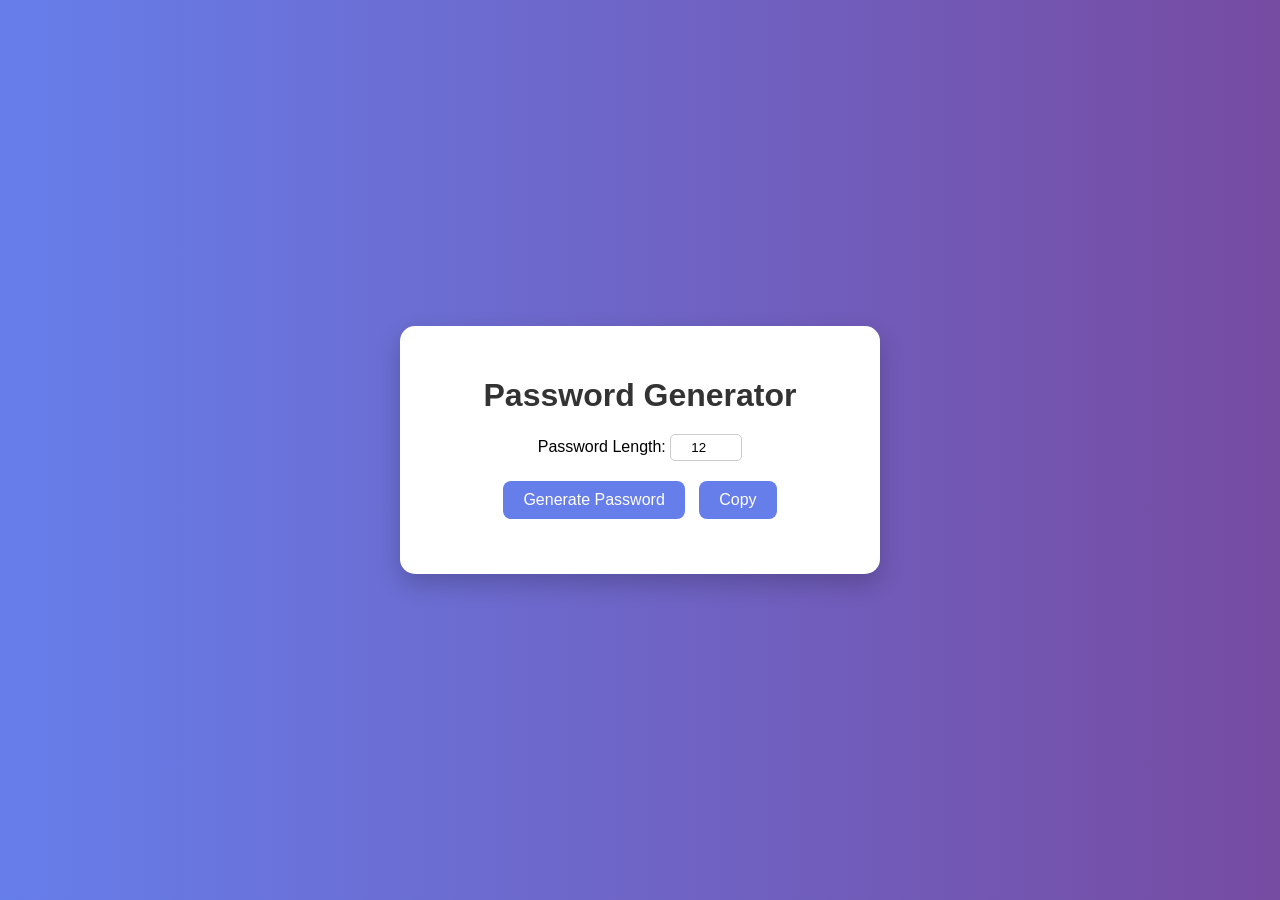
==== Password Generator/Password Generated/P.html @ ef857b46 "Password Generator" ====
<!DOCTYPE html>
<html lang="en">
<head>
<meta charset="UTF-8">
<meta name="viewport" content="width=device-width, initial-scale=1.0">
<title>Professional Password Generator</title>
<style>
    body {
        font-family: 'Segoe UI', Tahoma, Geneva, Verdana, sans-serif;
        background: linear-gradient(to right, #667eea, #764ba2);
        display: flex;
        justify-content: center;
        align-items: center;
        height: 100vh;
        margin: 0;
    }
    .container {
        background: white;
        padding: 30px 40px;
        border-radius: 15px;
        box-shadow: 0 10px 25px rgba(0,0,0,0.2);
        text-align: center;
        width: 400px;
    }
    h1 {
        margin-bottom: 20px;
        color: #333;
    }
    input[type=number] {
        width: 60px;
        padding: 5px;
        border-radius: 5px;
        border: 1px solid #ccc;
        text-align: center;
        margin-bottom: 15px;
    }
    button {
        padding: 10px 20px;
        border: none;
        background: #667eea;
        color: white;
        font-size: 16px;
        border-radius: 8px;
        cursor: pointer;
        transition: 0.3s;
        margin: 5px;
    }
    button:hover {
        background: #764ba2;
    }
    #password {
        margin-top: 20px;
        font-family: monospace;
        word-break: break-all;
        font-weight: bold;
        color: #333;
    }
    #strength {
        margin-top: 10px;
        font-weight: bold;
    }
</style>
</head>
<body>
<div class="container">
    <h1>Password Generator</h1>
    <label for="length">Password Length:</label>
    <input type="number" id="length" value="12" min="6" max="50">
    <br>
    <button onclick="generatePassword()">Generate Password</button>
    <button onclick="copyPassword()">Copy</button>
    <div id="password"></div>
    <div id="strength"></div>
</div>

<script>
function generatePassword() {
    const length = parseInt(document.getElementById('length').value);
    const letters = "abcdefghijklmnopqrstuvwxyz";
    const upper = letters.toUpperCase();
    const numbers = "0123456789";
    const symbols = "!@#$%^&*()-_=+[]{}|;:,.<>?";
    const allChars = letters + upper + numbers + symbols;

    let password = '';
    // Ensure at least one lowercase, one uppercase, one number, and one symbol
    password += letters[Math.floor(Math.random() * letters.length)];
    password += upper[Math.floor(Math.random() * upper.length)];
    password += numbers[Math.floor(Math.random() * numbers.length)];
    password += symbols[Math.floor(Math.random() * symbols.length)];

    for (let i = password.length; i < length; i++) {
        password += allChars.charAt(Math.floor(Math.random() * allChars.length));
    }

    // Shuffle password to avoid predictable pattern
    password = password.split('').sort(() => Math.random() - 0.5).join('');

    document.getElementById('password').innerText = password;
    checkStrength(password);
}

function copyPassword() {
    const password = document.getElementById('password').innerText;
    if (password) {
        navigator.clipboard.writeText(password);
        alert("Password copied to clipboard!");
    }
}

function checkStrength(password) {
    let strength = "Weak";
    const strongRegex = /(?=.*[a-z])(?=.*[A-Z])(?=.*[0-9])(?=.*[!@#$%^&*])/;
    if (password.length >= 12 && strongRegex.test(password)) strength = "Strong";
    else if (password.length >= 8) strength = "Medium";
    document.getElementById('strength').innerText = "Strength: " + strength;
}
</script>
</body>
</html>
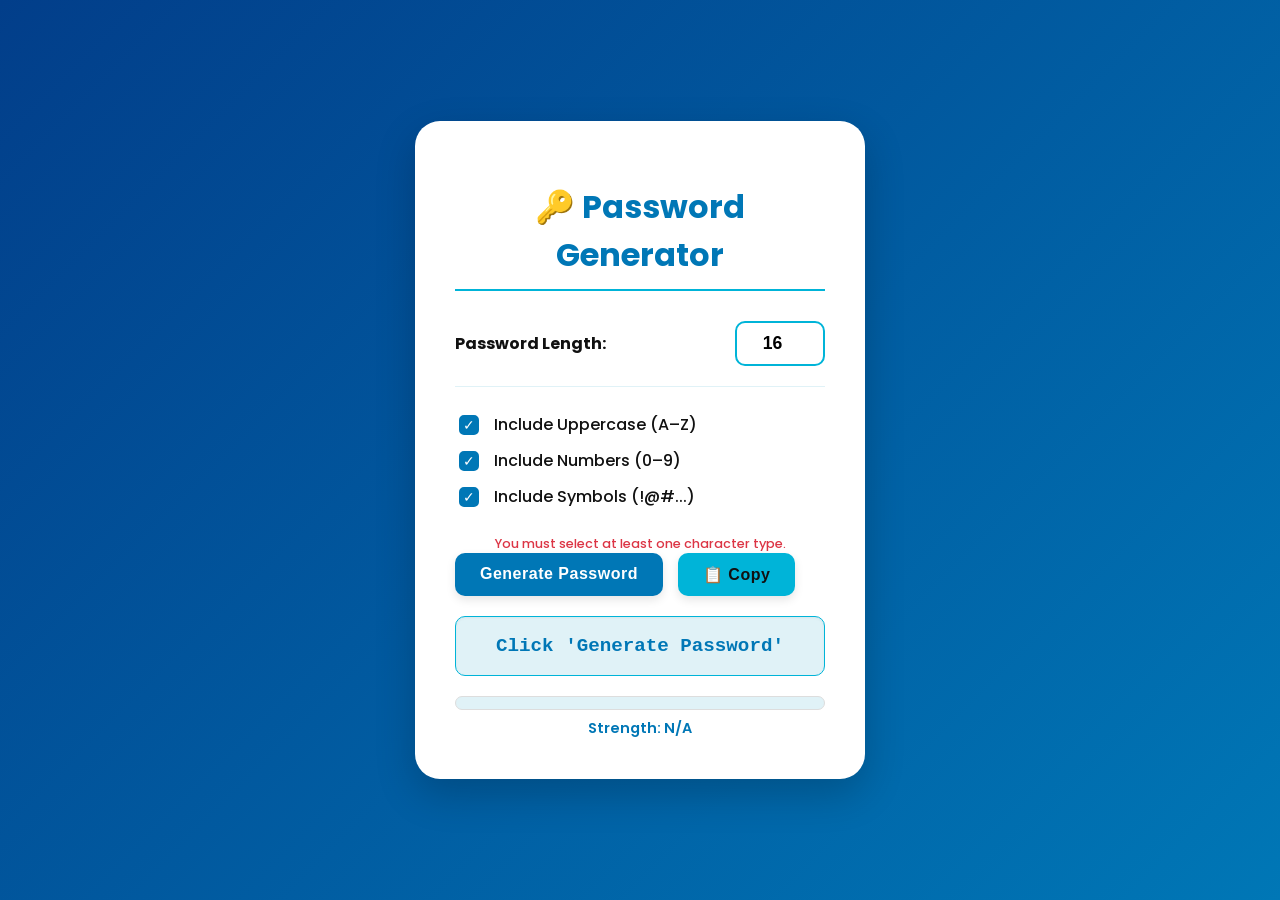
==== commit e258f468: "Revamp password generator HTML and styles" ====
--- a/Password Generator/Password Generated/P.html
+++ b/Password Generator/Password Generated/P.html
@@ -3,118 +3,421 @@
 <head>
 <meta charset="UTF-8">
 <meta name="viewport" content="width=device-width, initial-scale=1.0">
-<title>Professional Password Generator</title>
+<title>Deep Ocean Password Generator</title>
+<link href="https://fonts.googleapis.com/css2?family=Poppins:wght@400;600;700&display=swap" rel="stylesheet">
 <style>
+    /* Color Palette */
+    :root {
+        --color-primary: #0077b6; /* Deep Teal/Blue */
+        --color-secondary: #00b4d8; /* Bright Sky Blue */
+        --color-text: #111;
+        --color-light-bg: #e0f2f7; /* Very Light Blue */
+        --color-card-bg: #fff;
+        --color-gradient-start: #023e8a; /* Deep Ocean */
+        --color-gradient-end: #0077b6;
+        --shadow: 0 15px 40px rgba(0, 0, 0, 0.2);
+    }
+
+    * {
+        box-sizing: border-box;
+    }
     body {
-        font-family: 'Segoe UI', Tahoma, Geneva, Verdana, sans-serif;
-        background: linear-gradient(to right, #667eea, #764ba2);
+        font-family: 'Poppins', sans-serif;
+        background: linear-gradient(135deg, var(--color-gradient-start), var(--color-gradient-end));
         display: flex;
         justify-content: center;
         align-items: center;
         height: 100vh;
         margin: 0;
+        color: var(--color-text);
     }
     .container {
-        background: white;
-        padding: 30px 40px;
-        border-radius: 15px;
-        box-shadow: 0 10px 25px rgba(0,0,0,0.2);
+        background: var(--color-card-bg);
+        padding: 40px;
+        border-radius: 25px;
+        box-shadow: var(--shadow);
+        width: 450px;
+        max-width: 90%;
         text-align: center;
-        width: 400px;
-    }
+        transition: transform 0.3s ease-in-out;
+    }
+    .container:hover {
+        transform: translateY(-5px);
+    }
+    
     h1 {
+        margin-bottom: 30px;
+        color: var(--color-primary);
+        font-size: 2em;
+        font-weight: 700;
+        border-bottom: 2px solid var(--color-secondary);
+        padding-bottom: 10px;
+    }
+    
+    /* Input Group Styling */
+    .input-group {
         margin-bottom: 20px;
-        color: #333;
+        display: flex;
+        justify-content: space-between;
+        align-items: center;
+        font-weight: 600;
     }
     input[type=number] {
-        width: 60px;
-        padding: 5px;
+        width: 90px;
+        padding: 10px 5px;
+        border-radius: 10px;
+        border: 2px solid var(--color-secondary);
+        text-align: center;
+        font-size: 1.1em;
+        font-weight: 600;
+        transition: border-color 0.3s;
+    }
+    input[type=number]:focus {
+        border-color: var(--color-primary);
+        outline: none;
+    }
+
+    /* Options (Checkboxes) Styling */
+    .options {
+        text-align: left;
+        font-size: 1em;
+        margin-bottom: 25px;
+        padding-top: 15px;
+        border-top: 1px solid var(--color-light-bg);
+    }
+    .options label {
+        display: flex;
+        align-items: center;
+        margin: 10px 0;
+        cursor: pointer;
+        transition: color 0.2s;
+        font-weight: 500;
+    }
+    .options label:hover {
+        color: var(--color-primary);
+    }
+    .options input[type="checkbox"] {
+        /* Custom checkbox style */
+        appearance: none;
+        width: 20px;
+        height: 20px;
+        border: 2px solid var(--color-secondary);
         border-radius: 5px;
-        border: 1px solid #ccc;
-        text-align: center;
-        margin-bottom: 15px;
+        margin-right: 15px;
+        position: relative;
+        cursor: pointer;
+        transition: all 0.2s;
+    }
+    .options input[type="checkbox"]:checked {
+        background-color: var(--color-primary);
+        border-color: var(--color-primary);
+    }
+    .options input[type="checkbox"]:checked::after {
+        content: '✓';
+        position: absolute;
+        top: 50%;
+        left: 50%;
+        transform: translate(-50%, -50%);
+        color: white;
+        font-size: 14px;
+    }
+
+    /* Button Styling */
+    .buttons-container {
+        display: flex;
+        gap: 15px;
+        margin-bottom: 20px;
     }
     button {
-        padding: 10px 20px;
+        padding: 12px 25px;
         border: none;
-        background: #667eea;
+        font-size: 1em;
+        border-radius: 10px;
+        cursor: pointer;
+        transition: background 0.3s, transform 0.1s;
+        font-weight: 600;
+        letter-spacing: 0.5px;
+        box-shadow: 0 4px 10px rgba(0, 0, 0, 0.1);
+    }
+    #generateBtn {
+        background: var(--color-primary);
         color: white;
-        font-size: 16px;
-        border-radius: 8px;
-        cursor: pointer;
-        transition: 0.3s;
-        margin: 5px;
-    }
-    button:hover {
-        background: #764ba2;
-    }
-    #password {
+    }
+    #generateBtn:hover {
+        background: #005f96;
+        transform: translateY(-2px);
+        box-shadow: 0 6px 15px rgba(0, 0, 0, 0.15);
+    }
+    #copyBtn {
+        background: var(--color-secondary);
+        color: var(--color-text);
+    }
+    #copyBtn:hover {
+        background: #0099b6;
+        color: white;
+        transform: translateY(-2px);
+        box-shadow: 0 6px 15px rgba(0, 0, 0, 0.15);
+    }
+    
+    /* Password Display Styling */
+    #password-display {
+        font-family: 'Courier New', monospace;
+        word-break: break-all;
+        font-weight: 700;
+        font-size: 1.2em;
+        color: var(--color-primary);
+        background: var(--color-light-bg);
+        padding: 18px;
+        border-radius: 10px;
+        min-height: 50px;
+        display: flex;
+        align-items: center;
+        justify-content: center;
+        border: 1px solid var(--color-secondary);
+        box-shadow: inset 0 1px 3px rgba(0, 0, 0, 0.05);
+    }
+    
+    #copyMsg {
+        color: #28a745; /* Green for success */
+        font-size: 0.9em;
+        margin-top: 10px;
+        display: none;
+        font-weight: 600;
+    }
+    
+    /* Strength Meter Styling */
+    .strength-bar {
+        width: 100%;
+        height: 14px;
+        border-radius: 7px;
+        background: var(--color-light-bg);
         margin-top: 20px;
-        font-family: monospace;
-        word-break: break-all;
-        font-weight: bold;
-        color: #333;
-    }
-    #strength {
-        margin-top: 10px;
-        font-weight: bold;
+        overflow: hidden;
+        border: 1px solid #ddd;
+    }
+    .strength-bar div {
+        height: 100%;
+        width: 0%;
+        transition: width 0.4s ease-out, background-color 0.4s ease-out;
+    }
+    #strengthText {
+        margin-top: 8px;
+        font-weight: 600;
+        font-size: 0.9em;
+        color: var(--color-primary);
+    }
+    .error-msg {
+        color: #dc3545; /* Red for error */
+        font-size: 0.8em;
+        margin-top: 5px;
+        font-weight: 500;
     }
 </style>
 </head>
 <body>
 <div class="container">
-    <h1>Password Generator</h1>
-    <label for="length">Password Length:</label>
-    <input type="number" id="length" value="12" min="6" max="50">
-    <br>
-    <button onclick="generatePassword()">Generate Password</button>
-    <button onclick="copyPassword()">Copy</button>
-    <div id="password"></div>
-    <div id="strength"></div>
+    <h1>🔑 Password Generator</h1>
+
+    <div class="input-group">
+        <label for="length"><b>Password Length:</b></label>
+        <input type="number" id="length" value="16" min="6" max="128">
+    </div>
+    <div id="lengthError" class="error-msg" style="text-align: right;" aria-live="polite">Minimum length is 6.</div>
+
+    <div class="options">
+        <label><input type="checkbox" id="includeUpper" checked> Include Uppercase (A–Z)</label>
+        <label><input type="checkbox" id="includeNumbers" checked> Include Numbers (0–9)</label>
+        <label><input type="checkbox" id="includeSymbols" checked> Include Symbols (!@#...)</label>
+    </div>
+    <div id="optionsError" class="error-msg" aria-live="polite">You must select at least one character type.</div>
+
+    <div class="buttons-container">
+        <button id="generateBtn" onclick="app.generatePassword()">Generate Password</button>
+        <button id="copyBtn" onclick="app.copyPassword()">📋 Copy</button>
+    </div>
+
+    <div id="password-display" role="status" aria-live="assertive">Click 'Generate Password'</div>
+    <div id="copyMsg" aria-live="polite">✅ Password copied to clipboard!</div>
+
+    <div class="strength-bar"><div id="strengthFill"></div></div>
+    <div id="strengthText">Strength: N/A</div>
 </div>
 
 <script>
-function generatePassword() {
-    const length = parseInt(document.getElementById('length').value);
-    const letters = "abcdefghijklmnopqrstuvwxyz";
-    const upper = letters.toUpperCase();
-    const numbers = "0123456789";
-    const symbols = "!@#$%^&*()-_=+[]{}|;:,.<>?";
-    const allChars = letters + upper + numbers + symbols;
-
-    let password = '';
-    // Ensure at least one lowercase, one uppercase, one number, and one symbol
-    password += letters[Math.floor(Math.random() * letters.length)];
-    password += upper[Math.floor(Math.random() * upper.length)];
-    password += numbers[Math.floor(Math.random() * numbers.length)];
-    password += symbols[Math.floor(Math.random() * symbols.length)];
-
-    for (let i = password.length; i < length; i++) {
-        password += allChars.charAt(Math.floor(Math.random() * allChars.length));
-    }
-
-    // Shuffle password to avoid predictable pattern
-    password = password.split('').sort(() => Math.random() - 0.5).join('');
-
-    document.getElementById('password').innerText = password;
-    checkStrength(password);
+// --- START of Advanced JavaScript Class (Kept from previous iteration) ---
+class PasswordGeneratorApp {
+    constructor() {
+        this.CHAR_SETS = {
+            lower: "abcdefghijklmnopqrstuvwxyz",
+            upper: "ABCDEFGHIJKLMNOPQRSTUVWXYZ",
+            numbers: "0123456789",
+            symbols: "!@#$%^&*()-_=+[]{}|;:,.<>/?`~"
+        };
+        this.dom = {
+            lengthInput: document.getElementById('length'),
+            upperCheckbox: document.getElementById('includeUpper'),
+            numbersCheckbox: document.getElementById('includeNumbers'),
+            symbolsCheckbox: document.getElementById('includeSymbols'),
+            passwordDisplay: document.getElementById('password-display'),
+            copyMsg: document.getElementById('copyMsg'),
+            strengthFill: document.getElementById('strengthFill'),
+            strengthText: document.getElementById('strengthText'),
+            lengthError: document.getElementById('lengthError'),
+            optionsError: document.getElementById('optionsError'),
+        };
+        this.initEventListeners();
+        this.validateLength();
+        this.updateStrength("");
+    }
+    initEventListeners() {
+        this.dom.lengthInput.addEventListener('input', () => {
+            this.validateLength();
+            this.updateStrength(this.dom.passwordDisplay.innerText);
+        });
+        [this.dom.upperCheckbox, this.dom.numbersCheckbox, this.dom.symbolsCheckbox].forEach(cb => {
+            cb.addEventListener('change', () => {
+                this.validateOptions();
+                this.updateStrength(this.dom.passwordDisplay.innerText);
+            });
+        });
+    }
+    validateLength() {
+        let length = parseInt(this.dom.lengthInput.value);
+        const minLength = parseInt(this.dom.lengthInput.min);
+        const maxLength = parseInt(this.dom.lengthInput.max);
+        
+        if (isNaN(length) || length < minLength) {
+            this.dom.lengthInput.value = minLength;
+            this.dom.lengthError.innerText = `Minimum length is ${minLength}.`;
+            this.dom.lengthError.style.display = 'block';
+        } else if (length > maxLength) {
+            this.dom.lengthInput.value = maxLength;
+            this.dom.lengthError.innerText = `Maximum length is ${maxLength}.`;
+            this.dom.lengthError.style.display = 'block';
+        } else {
+            this.dom.lengthError.style.display = 'none';
+        }
+    }
+    validateOptions() {
+        const includeUpper = this.dom.upperCheckbox.checked;
+        const includeNumbers = this.dom.numbersCheckbox.checked;
+        const includeSymbols = this.dom.symbolsCheckbox.checked;
+        if (!(true || includeUpper || includeNumbers || includeSymbols)) {
+            this.dom.optionsError.style.display = 'block';
+            return false;
+        } else {
+            this.dom.optionsError.style.display = 'none';
+            return true;
+        }
+    }
+    generatePassword() {
+        this.validateLength();
+        if (!this.validateOptions()) {
+            this.dom.passwordDisplay.innerText = "Select character types!";
+            this.updateStrength("");
+            return;
+        }
+        const length = parseInt(this.dom.lengthInput.value);
+        const includeUpper = this.dom.upperCheckbox.checked;
+        const includeNumbers = this.dom.numbersCheckbox.checked;
+        const includeSymbols = this.dom.symbolsCheckbox.checked;
+        let allChars = this.CHAR_SETS.lower;
+        const requiredChars = [];
+        requiredChars.push(this.getRandomChar(this.CHAR_SETS.lower));
+        if (includeUpper) {
+            allChars += this.CHAR_SETS.upper;
+            requiredChars.push(this.getRandomChar(this.CHAR_SETS.upper));
+        }
+        if (includeNumbers) {
+            allChars += this.CHAR_SETS.numbers;
+            requiredChars.push(this.getRandomChar(this.CHAR_SETS.numbers));
+        }
+        if (includeSymbols) {
+            allChars += this.CHAR_SETS.symbols;
+            requiredChars.push(this.getRandomChar(this.CHAR_SETS.symbols));
+        }
+        if (requiredChars.length > length) {
+            this.dom.passwordDisplay.innerText = `Error: Length (${length}) is too short for selected options.`;
+            this.updateStrength("");
+            return;
+        }
+        let password = requiredChars.join('');
+        const remainingLength = length - password.length;
+        for (let i = 0; i < remainingLength; i++) {
+            password += this.getRandomChar(allChars);
+        }
+        password = this.shuffleString(password);
+        this.dom.passwordDisplay.innerText = password;
+        this.dom.copyMsg.style.display = 'none';
+        this.updateStrength(password);
+    }
+    getRandomChar(charSet) {
+        return charSet.charAt(Math.floor(Math.random() * charSet.length));
+    }
+    shuffleString(str) {
+        return str.split('').sort(() => Math.random() - 0.5).join('');
+    }
+    copyPassword() {
+        const password = this.dom.passwordDisplay.innerText;
+        if (password && !password.includes('Click') && !password.includes('Error') && !password.includes('Select')) {
+            navigator.clipboard.writeText(password).then(() => {
+                this.dom.copyMsg.style.display = 'block';
+                setTimeout(() => this.dom.copyMsg.style.display = 'none', 1500);
+            }).catch(err => {
+                console.error('Copy failed:', err);
+            });
+        }
+    }
+    updateStrength(password) {
+        const length = password.length;
+        let score = 0;
+        
+        if (password.match(/[a-z]/)) score++;
+        if (password.match(/[A-Z]/)) score++;
+        if (password.match(/[0-9]/)) score++;
+        if (password.match(/[!@#$%^&*()-_=+\[\]{}|;:,.<>/?`~]/)) score++; 
+
+        let lengthScore = 0;
+        if (length >= 10) lengthScore = 1;
+        if (length >= 16) lengthScore = 2;
+
+        let totalStrength = score + lengthScore;
+        
+        let width = (totalStrength / 6) * 100;
+        let color = "var(--color-light-bg)";
+        let text = "N/A";
+        
+        // Use a vibrant scale for professional look
+        if (totalStrength <= 2) {
+            color = "#dc3545"; // Red
+            text = "Too Weak";
+        } else if (totalStrength === 3) {
+            color = "#ffc107"; // Yellow
+            text = "Weak";
+        } else if (totalStrength === 4) {
+            color = "#20c997"; // Mint Green
+            text = "Medium";
+        } else if (totalStrength === 5) {
+            color = "#00bcd4"; // Cyan
+            text = "Strong";
+        } else if (totalStrength >= 6) {
+            color = "#28a745"; // Success Green
+            text = "Excellent";
+        }
+
+        if (!password || password.includes('Click') || password.includes('Error') || password.includes('Select')) {
+            width = 0;
+            color = "var(--color-light-bg)";
+            text = "N/A";
+        } 
+        
+        this.dom.strengthFill.style.width = width + "%";
+        this.dom.strengthFill.style.background = color;
+        this.dom.strengthText.innerText = "Strength: " + text;
+    }
 }
-
-function copyPassword() {
-    const password = document.getElementById('password').innerText;
-    if (password) {
-        navigator.clipboard.writeText(password);
-        alert("Password copied to clipboard!");
-    }
-}
-
-function checkStrength(password) {
-    let strength = "Weak";
-    const strongRegex = /(?=.*[a-z])(?=.*[A-Z])(?=.*[0-9])(?=.*[!@#$%^&*])/;
-    if (password.length >= 12 && strongRegex.test(password)) strength = "Strong";
-    else if (password.length >= 8) strength = "Medium";
-    document.getElementById('strength').innerText = "Strength: " + strength;
-}
+const app = new PasswordGeneratorApp();
+// --- END of Advanced JavaScript Class ---
 </script>
 </body>
 </html>
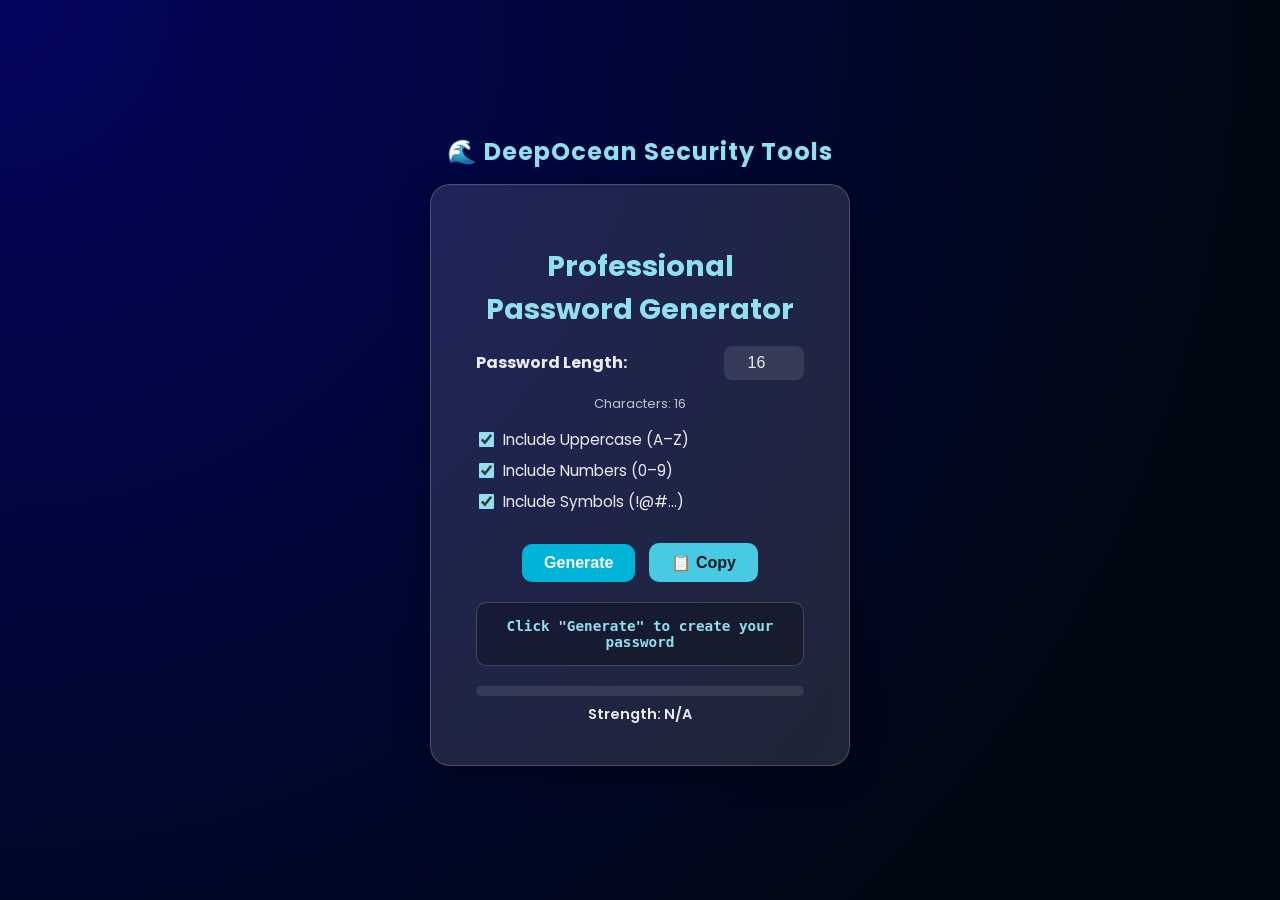
==== commit 1d88a88f: "Refactor password generator HTML and styles" ====
--- a/Password Generator/Password Generated/P.html
+++ b/Password Generator/Password Generated/P.html
@@ -3,421 +3,275 @@
 <head>
 <meta charset="UTF-8">
 <meta name="viewport" content="width=device-width, initial-scale=1.0">
-<title>Deep Ocean Password Generator</title>
+<title>DeepOcean Security – Professional Password Generator</title>
 <link href="https://fonts.googleapis.com/css2?family=Poppins:wght@400;600;700&display=swap" rel="stylesheet">
 <style>
-    /* Color Palette */
-    :root {
-        --color-primary: #0077b6; /* Deep Teal/Blue */
-        --color-secondary: #00b4d8; /* Bright Sky Blue */
-        --color-text: #111;
-        --color-light-bg: #e0f2f7; /* Very Light Blue */
-        --color-card-bg: #fff;
-        --color-gradient-start: #023e8a; /* Deep Ocean */
-        --color-gradient-end: #0077b6;
-        --shadow: 0 15px 40px rgba(0, 0, 0, 0.2);
-    }
-
-    * {
-        box-sizing: border-box;
-    }
-    body {
-        font-family: 'Poppins', sans-serif;
-        background: linear-gradient(135deg, var(--color-gradient-start), var(--color-gradient-end));
-        display: flex;
-        justify-content: center;
-        align-items: center;
-        height: 100vh;
-        margin: 0;
-        color: var(--color-text);
-    }
-    .container {
-        background: var(--color-card-bg);
-        padding: 40px;
-        border-radius: 25px;
-        box-shadow: var(--shadow);
-        width: 450px;
-        max-width: 90%;
-        text-align: center;
-        transition: transform 0.3s ease-in-out;
-    }
-    .container:hover {
-        transform: translateY(-5px);
-    }
-    
-    h1 {
-        margin-bottom: 30px;
-        color: var(--color-primary);
-        font-size: 2em;
-        font-weight: 700;
-        border-bottom: 2px solid var(--color-secondary);
-        padding-bottom: 10px;
-    }
-    
-    /* Input Group Styling */
-    .input-group {
-        margin-bottom: 20px;
-        display: flex;
-        justify-content: space-between;
-        align-items: center;
-        font-weight: 600;
-    }
-    input[type=number] {
-        width: 90px;
-        padding: 10px 5px;
-        border-radius: 10px;
-        border: 2px solid var(--color-secondary);
-        text-align: center;
-        font-size: 1.1em;
-        font-weight: 600;
-        transition: border-color 0.3s;
-    }
-    input[type=number]:focus {
-        border-color: var(--color-primary);
-        outline: none;
-    }
-
-    /* Options (Checkboxes) Styling */
-    .options {
-        text-align: left;
-        font-size: 1em;
-        margin-bottom: 25px;
-        padding-top: 15px;
-        border-top: 1px solid var(--color-light-bg);
-    }
-    .options label {
-        display: flex;
-        align-items: center;
-        margin: 10px 0;
-        cursor: pointer;
-        transition: color 0.2s;
-        font-weight: 500;
-    }
-    .options label:hover {
-        color: var(--color-primary);
-    }
-    .options input[type="checkbox"] {
-        /* Custom checkbox style */
-        appearance: none;
-        width: 20px;
-        height: 20px;
-        border: 2px solid var(--color-secondary);
-        border-radius: 5px;
-        margin-right: 15px;
-        position: relative;
-        cursor: pointer;
-        transition: all 0.2s;
-    }
-    .options input[type="checkbox"]:checked {
-        background-color: var(--color-primary);
-        border-color: var(--color-primary);
-    }
-    .options input[type="checkbox"]:checked::after {
-        content: '✓';
-        position: absolute;
-        top: 50%;
-        left: 50%;
-        transform: translate(-50%, -50%);
-        color: white;
-        font-size: 14px;
-    }
-
-    /* Button Styling */
-    .buttons-container {
-        display: flex;
-        gap: 15px;
-        margin-bottom: 20px;
-    }
-    button {
-        padding: 12px 25px;
-        border: none;
-        font-size: 1em;
-        border-radius: 10px;
-        cursor: pointer;
-        transition: background 0.3s, transform 0.1s;
-        font-weight: 600;
-        letter-spacing: 0.5px;
-        box-shadow: 0 4px 10px rgba(0, 0, 0, 0.1);
-    }
-    #generateBtn {
-        background: var(--color-primary);
-        color: white;
-    }
-    #generateBtn:hover {
-        background: #005f96;
-        transform: translateY(-2px);
-        box-shadow: 0 6px 15px rgba(0, 0, 0, 0.15);
-    }
-    #copyBtn {
-        background: var(--color-secondary);
-        color: var(--color-text);
-    }
-    #copyBtn:hover {
-        background: #0099b6;
-        color: white;
-        transform: translateY(-2px);
-        box-shadow: 0 6px 15px rgba(0, 0, 0, 0.15);
-    }
-    
-    /* Password Display Styling */
-    #password-display {
-        font-family: 'Courier New', monospace;
-        word-break: break-all;
-        font-weight: 700;
-        font-size: 1.2em;
-        color: var(--color-primary);
-        background: var(--color-light-bg);
-        padding: 18px;
-        border-radius: 10px;
-        min-height: 50px;
-        display: flex;
-        align-items: center;
-        justify-content: center;
-        border: 1px solid var(--color-secondary);
-        box-shadow: inset 0 1px 3px rgba(0, 0, 0, 0.05);
-    }
-    
-    #copyMsg {
-        color: #28a745; /* Green for success */
-        font-size: 0.9em;
-        margin-top: 10px;
-        display: none;
-        font-weight: 600;
-    }
-    
-    /* Strength Meter Styling */
-    .strength-bar {
-        width: 100%;
-        height: 14px;
-        border-radius: 7px;
-        background: var(--color-light-bg);
-        margin-top: 20px;
-        overflow: hidden;
-        border: 1px solid #ddd;
-    }
-    .strength-bar div {
-        height: 100%;
-        width: 0%;
-        transition: width 0.4s ease-out, background-color 0.4s ease-out;
-    }
-    #strengthText {
-        margin-top: 8px;
-        font-weight: 600;
-        font-size: 0.9em;
-        color: var(--color-primary);
-    }
-    .error-msg {
-        color: #dc3545; /* Red for error */
-        font-size: 0.8em;
-        margin-top: 5px;
-        font-weight: 500;
-    }
+:root {
+    --primary: #00b4d8;
+    --secondary: #0077b6;
+    --accent: #90e0ef;
+    --text: #e9ecef;
+    --card-bg: rgba(255,255,255,0.12);
+    --border: rgba(255,255,255,0.2);
+    --shadow: 0 8px 32px rgba(0,0,0,0.35);
+}
+* {
+    box-sizing: border-box;
+}
+body {
+    margin: 0;
+    font-family: 'Poppins', sans-serif;
+    background: radial-gradient(circle at top left, #03045e, #000814 80%);
+    color: var(--text);
+    display: flex;
+    flex-direction: column;
+    align-items: center;
+    justify-content: center;
+    height: 100vh;
+    overflow: hidden;
+}
+.header {
+    text-align: center;
+    margin-bottom: 15px;
+    letter-spacing: 1px;
+}
+.header h2 {
+    margin: 0;
+    color: var(--accent);
+    font-weight: 700;
+}
+.container {
+    background: var(--card-bg);
+    backdrop-filter: blur(15px);
+    border: 1px solid var(--border);
+    padding: 40px 45px;
+    border-radius: 20px;
+    box-shadow: var(--shadow);
+    width: 420px;
+    max-width: 90%;
+    text-align: center;
+    animation: fadeIn 1s ease;
+}
+@keyframes fadeIn {
+    from {opacity: 0; transform: translateY(20px);}
+    to {opacity: 1; transform: translateY(0);}
+}
+h1 {
+    font-size: 1.8em;
+    color: var(--accent);
+    margin-bottom: 15px;
+}
+.input-group {
+    display: flex;
+    justify-content: space-between;
+    align-items: center;
+    margin: 15px 0;
+}
+input[type=number] {
+    width: 80px;
+    padding: 8px;
+    font-size: 1em;
+    border-radius: 8px;
+    border: none;
+    text-align: center;
+    background: rgba(255,255,255,0.1);
+    color: var(--text);
+    outline: none;
+}
+input[type=number]:focus {
+    box-shadow: 0 0 6px var(--accent);
+}
+.options {
+    text-align: left;
+    margin: 15px 0 25px;
+    font-size: 0.95em;
+}
+.options label {
+    display: flex;
+    align-items: center;
+    margin: 8px 0;
+    cursor: pointer;
+}
+.options input {
+    margin-right: 10px;
+    transform: scale(1.2);
+    accent-color: var(--accent);
+}
+button {
+    padding: 10px 22px;
+    font-size: 1em;
+    font-weight: 600;
+    border: none;
+    border-radius: 10px;
+    margin: 5px;
+    cursor: pointer;
+    color: #fff;
+    transition: 0.3s;
+}
+#generateBtn {
+    background: var(--primary);
+}
+#generateBtn:hover {
+    background: var(--secondary);
+    transform: translateY(-2px);
+}
+#copyBtn {
+    background: #48cae4;
+    color: #001219;
+}
+#copyBtn:hover {
+    background: #00b4d8;
+}
+#password-display {
+    background: rgba(0,0,0,0.25);
+    padding: 15px;
+    border-radius: 10px;
+    font-family: monospace;
+    font-weight: 600;
+    font-size: 1.1em;
+    margin-top: 15px;
+    border: 1px solid var(--border);
+    word-wrap: break-word;
+    color: var(--accent);
+}
+#copyMsg {
+    display: none;
+    color: #80ed99;
+    font-weight: 500;
+    margin-top: 8px;
+}
+.strength-bar {
+    width: 100%;
+    height: 10px;
+    border-radius: 5px;
+    background: rgba(255,255,255,0.1);
+    overflow: hidden;
+    margin-top: 20px;
+}
+.strength-bar div {
+    height: 100%;
+    width: 0%;
+    transition: width 0.4s ease-out, background 0.4s;
+}
+#strengthText {
+    margin-top: 8px;
+    font-size: 0.9em;
+    font-weight: 600;
+}
+.counter {
+    font-size: 0.8em;
+    opacity: 0.8;
+}
+@media (max-width: 480px) {
+    .container { padding: 30px; }
+}
 </style>
 </head>
 <body>
+<div class="header">
+    <h2>🌊 DeepOcean Security Tools</h2>
+</div>
+
 <div class="container">
-    <h1>🔑 Password Generator</h1>
+    <h1>Professional Password Generator</h1>
 
     <div class="input-group">
-        <label for="length"><b>Password Length:</b></label>
+        <label><b>Password Length:</b></label>
         <input type="number" id="length" value="16" min="6" max="128">
     </div>
-    <div id="lengthError" class="error-msg" style="text-align: right;" aria-live="polite">Minimum length is 6.</div>
+    <div class="counter" id="charCount">Characters: 16</div>
 
     <div class="options">
         <label><input type="checkbox" id="includeUpper" checked> Include Uppercase (A–Z)</label>
         <label><input type="checkbox" id="includeNumbers" checked> Include Numbers (0–9)</label>
         <label><input type="checkbox" id="includeSymbols" checked> Include Symbols (!@#...)</label>
     </div>
-    <div id="optionsError" class="error-msg" aria-live="polite">You must select at least one character type.</div>
-
-    <div class="buttons-container">
-        <button id="generateBtn" onclick="app.generatePassword()">Generate Password</button>
-        <button id="copyBtn" onclick="app.copyPassword()">📋 Copy</button>
-    </div>
-
-    <div id="password-display" role="status" aria-live="assertive">Click 'Generate Password'</div>
-    <div id="copyMsg" aria-live="polite">✅ Password copied to clipboard!</div>
+
+    <button id="generateBtn" onclick="app.generatePassword()">Generate</button>
+    <button id="copyBtn" onclick="app.copyPassword()">📋 Copy</button>
+
+    <div id="password-display">Click "Generate" to create your password</div>
+    <div id="copyMsg">✅ Copied to clipboard!</div>
 
     <div class="strength-bar"><div id="strengthFill"></div></div>
     <div id="strengthText">Strength: N/A</div>
 </div>
 
 <script>
-// --- START of Advanced JavaScript Class (Kept from previous iteration) ---
-class PasswordGeneratorApp {
+class PasswordGenerator {
     constructor() {
-        this.CHAR_SETS = {
+        this.sets = {
             lower: "abcdefghijklmnopqrstuvwxyz",
             upper: "ABCDEFGHIJKLMNOPQRSTUVWXYZ",
-            numbers: "0123456789",
-            symbols: "!@#$%^&*()-_=+[]{}|;:,.<>/?`~"
+            num: "0123456789",
+            sym: "!@#$%^&*()-_=+[]{}|;:,.<>/?`~"
         };
         this.dom = {
-            lengthInput: document.getElementById('length'),
-            upperCheckbox: document.getElementById('includeUpper'),
-            numbersCheckbox: document.getElementById('includeNumbers'),
-            symbolsCheckbox: document.getElementById('includeSymbols'),
-            passwordDisplay: document.getElementById('password-display'),
-            copyMsg: document.getElementById('copyMsg'),
-            strengthFill: document.getElementById('strengthFill'),
-            strengthText: document.getElementById('strengthText'),
-            lengthError: document.getElementById('lengthError'),
-            optionsError: document.getElementById('optionsError'),
+            len: document.getElementById('length'),
+            upper: document.getElementById('includeUpper'),
+            num: document.getElementById('includeNumbers'),
+            sym: document.getElementById('includeSymbols'),
+            disp: document.getElementById('password-display'),
+            copy: document.getElementById('copyMsg'),
+            bar: document.getElementById('strengthFill'),
+            text: document.getElementById('strengthText'),
+            count: document.getElementById('charCount')
         };
-        this.initEventListeners();
-        this.validateLength();
-        this.updateStrength("");
-    }
-    initEventListeners() {
-        this.dom.lengthInput.addEventListener('input', () => {
-            this.validateLength();
-            this.updateStrength(this.dom.passwordDisplay.innerText);
+        this.dom.len.addEventListener('input', () => {
+            this.dom.count.textContent = "Characters: " + this.dom.len.value;
         });
-        [this.dom.upperCheckbox, this.dom.numbersCheckbox, this.dom.symbolsCheckbox].forEach(cb => {
-            cb.addEventListener('change', () => {
-                this.validateOptions();
-                this.updateStrength(this.dom.passwordDisplay.innerText);
-            });
-        });
-    }
-    validateLength() {
-        let length = parseInt(this.dom.lengthInput.value);
-        const minLength = parseInt(this.dom.lengthInput.min);
-        const maxLength = parseInt(this.dom.lengthInput.max);
-        
-        if (isNaN(length) || length < minLength) {
-            this.dom.lengthInput.value = minLength;
-            this.dom.lengthError.innerText = `Minimum length is ${minLength}.`;
-            this.dom.lengthError.style.display = 'block';
-        } else if (length > maxLength) {
-            this.dom.lengthInput.value = maxLength;
-            this.dom.lengthError.innerText = `Maximum length is ${maxLength}.`;
-            this.dom.lengthError.style.display = 'block';
-        } else {
-            this.dom.lengthError.style.display = 'none';
+    }
+    randomChar(set) {
+        return set[Math.floor(Math.random() * set.length)];
+    }
+    shuffle(str) {
+        return str.split('').sort(() => Math.random() - 0.5).join('');
+    }
+    generatePassword() {
+        let len = parseInt(this.dom.len.value);
+        let chars = this.sets.lower;
+        let must = [this.randomChar(this.sets.lower)];
+        if (this.dom.upper.checked) { chars += this.sets.upper; must.push(this.randomChar(this.sets.upper)); }
+        if (this.dom.num.checked) { chars += this.sets.num; must.push(this.randomChar(this.sets.num)); }
+        if (this.dom.sym.checked) { chars += this.sets.sym; must.push(this.randomChar(this.sets.sym)); }
+
+        let pass = must.join('');
+        for (let i = pass.length; i < len; i++) {
+            pass += this.randomChar(chars);
         }
-    }
-    validateOptions() {
-        const includeUpper = this.dom.upperCheckbox.checked;
-        const includeNumbers = this.dom.numbersCheckbox.checked;
-        const includeSymbols = this.dom.symbolsCheckbox.checked;
-        if (!(true || includeUpper || includeNumbers || includeSymbols)) {
-            this.dom.optionsError.style.display = 'block';
-            return false;
-        } else {
-            this.dom.optionsError.style.display = 'none';
-            return true;
+        pass = this.shuffle(pass);
+        this.dom.disp.textContent = pass;
+        this.dom.copy.style.display = 'none';
+        this.strengthMeter(pass);
+    }
+    copyPassword() {
+        let pass = this.dom.disp.textContent;
+        if (pass && !pass.includes("Click")) {
+            navigator.clipboard.writeText(pass);
+            this.dom.copy.style.display = 'block';
+            setTimeout(() => this.dom.copy.style.display = 'none', 1500);
         }
     }
-    generatePassword() {
-        this.validateLength();
-        if (!this.validateOptions()) {
-            this.dom.passwordDisplay.innerText = "Select character types!";
-            this.updateStrength("");
-            return;
-        }
-        const length = parseInt(this.dom.lengthInput.value);
-        const includeUpper = this.dom.upperCheckbox.checked;
-        const includeNumbers = this.dom.numbersCheckbox.checked;
-        const includeSymbols = this.dom.symbolsCheckbox.checked;
-        let allChars = this.CHAR_SETS.lower;
-        const requiredChars = [];
-        requiredChars.push(this.getRandomChar(this.CHAR_SETS.lower));
-        if (includeUpper) {
-            allChars += this.CHAR_SETS.upper;
-            requiredChars.push(this.getRandomChar(this.CHAR_SETS.upper));
-        }
-        if (includeNumbers) {
-            allChars += this.CHAR_SETS.numbers;
-            requiredChars.push(this.getRandomChar(this.CHAR_SETS.numbers));
-        }
-        if (includeSymbols) {
-            allChars += this.CHAR_SETS.symbols;
-            requiredChars.push(this.getRandomChar(this.CHAR_SETS.symbols));
-        }
-        if (requiredChars.length > length) {
-            this.dom.passwordDisplay.innerText = `Error: Length (${length}) is too short for selected options.`;
-            this.updateStrength("");
-            return;
-        }
-        let password = requiredChars.join('');
-        const remainingLength = length - password.length;
-        for (let i = 0; i < remainingLength; i++) {
-            password += this.getRandomChar(allChars);
-        }
-        password = this.shuffleString(password);
-        this.dom.passwordDisplay.innerText = password;
-        this.dom.copyMsg.style.display = 'none';
-        this.updateStrength(password);
-    }
-    getRandomChar(charSet) {
-        return charSet.charAt(Math.floor(Math.random() * charSet.length));
-    }
-    shuffleString(str) {
-        return str.split('').sort(() => Math.random() - 0.5).join('');
-    }
-    copyPassword() {
-        const password = this.dom.passwordDisplay.innerText;
-        if (password && !password.includes('Click') && !password.includes('Error') && !password.includes('Select')) {
-            navigator.clipboard.writeText(password).then(() => {
-                this.dom.copyMsg.style.display = 'block';
-                setTimeout(() => this.dom.copyMsg.style.display = 'none', 1500);
-            }).catch(err => {
-                console.error('Copy failed:', err);
-            });
-        }
-    }
-    updateStrength(password) {
-        const length = password.length;
+    strengthMeter(pass) {
         let score = 0;
-        
-        if (password.match(/[a-z]/)) score++;
-        if (password.match(/[A-Z]/)) score++;
-        if (password.match(/[0-9]/)) score++;
-        if (password.match(/[!@#$%^&*()-_=+\[\]{}|;:,.<>/?`~]/)) score++; 
-
-        let lengthScore = 0;
-        if (length >= 10) lengthScore = 1;
-        if (length >= 16) lengthScore = 2;
-
-        let totalStrength = score + lengthScore;
-        
-        let width = (totalStrength / 6) * 100;
-        let color = "var(--color-light-bg)";
-        let text = "N/A";
-        
-        // Use a vibrant scale for professional look
-        if (totalStrength <= 2) {
-            color = "#dc3545"; // Red
-            text = "Too Weak";
-        } else if (totalStrength === 3) {
-            color = "#ffc107"; // Yellow
-            text = "Weak";
-        } else if (totalStrength === 4) {
-            color = "#20c997"; // Mint Green
-            text = "Medium";
-        } else if (totalStrength === 5) {
-            color = "#00bcd4"; // Cyan
-            text = "Strong";
-        } else if (totalStrength >= 6) {
-            color = "#28a745"; // Success Green
-            text = "Excellent";
-        }
-
-        if (!password || password.includes('Click') || password.includes('Error') || password.includes('Select')) {
-            width = 0;
-            color = "var(--color-light-bg)";
-            text = "N/A";
-        } 
-        
-        this.dom.strengthFill.style.width = width + "%";
-        this.dom.strengthFill.style.background = color;
-        this.dom.strengthText.innerText = "Strength: " + text;
-    }
-}
-const app = new PasswordGeneratorApp();
-// --- END of Advanced JavaScript Class ---
+        if (/[a-z]/.test(pass)) score++;
+        if (/[A-Z]/.test(pass)) score++;
+        if (/[0-9]/.test(pass)) score++;
+        if (/[!@#$%^&*(),.?":{}|<>]/.test(pass)) score++;
+        if (pass.length >= 12) score++;
+        let pct = (score / 5) * 100;
+        let color = "#f00";
+        let text = "Weak 🔴";
+        if (score >= 4) { color = "#4caf50"; text = "Strong 🟢"; }
+        else if (score === 3) { color = "#ff9800"; text = "Medium 🟡"; }
+        this.dom.bar.style.width = pct + "%";
+        this.dom.bar.style.background = color;
+        this.dom.text.textContent = "Strength: " + text;
+        if (score >= 4) document.body.style.boxShadow = "0 0 40px rgba(0,255,200,0.25)";
+        else document.body.style.boxShadow = "none";
+    }
+}
+const app = new PasswordGenerator();
 </script>
 </body>
 </html>
